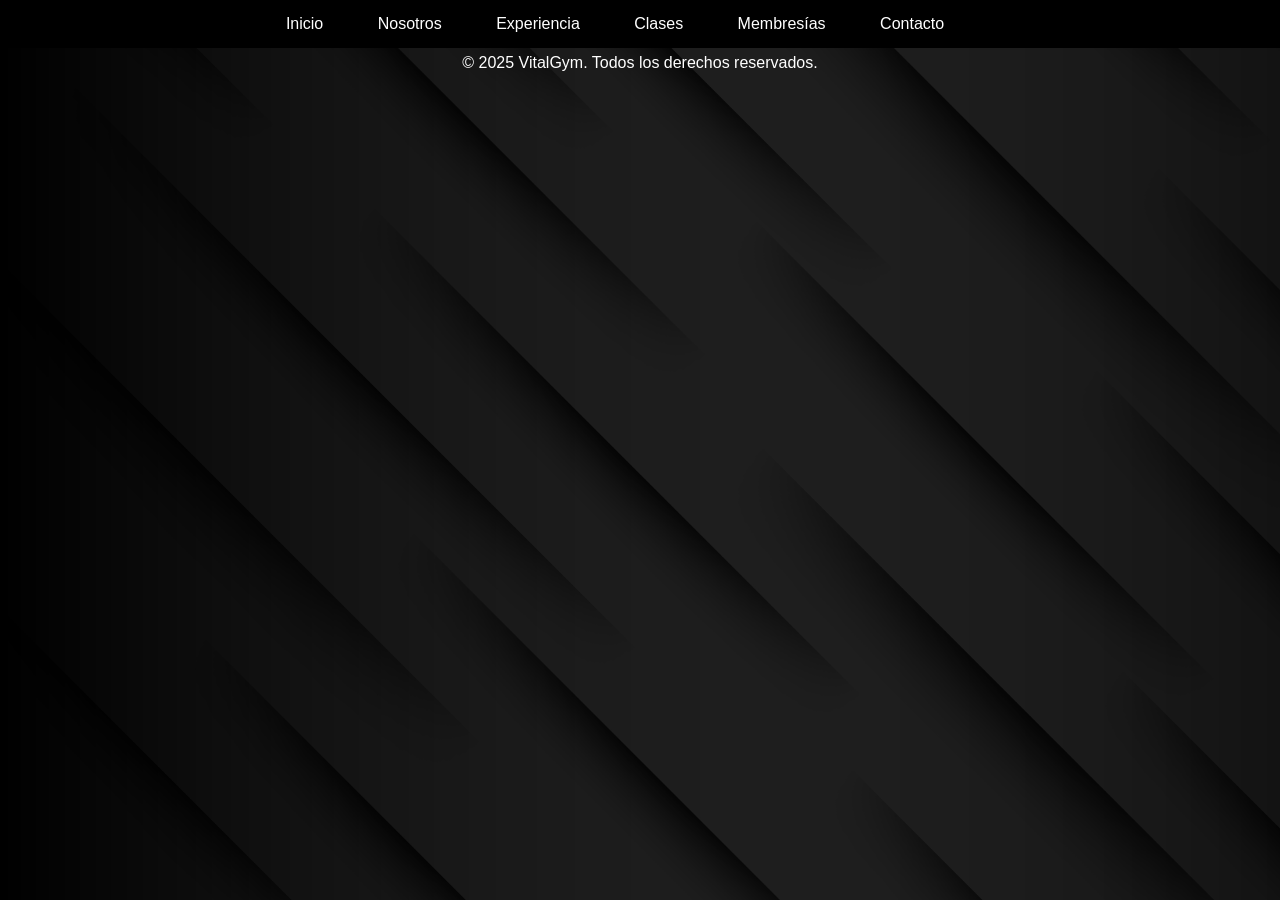
==== Paginas/Clases.html @ 5ccaf4d6 "Add files via upload" ====
<!DOCTYPE html>

<html lang="es">
	<head>
		<meta charset="utf-8">
		<title>VitalGym - Clases</title>
		<link rel="stylesheet" href="../CSS/style.css">
	</head>

	<body>
		<header class="encabezado-sitio">
			<nav class="navegacion-principal">
				<a href="../index.html" class="enlace-nav">Inicio</a>
				<a href="Nosotros.html" class="enlace-nav">Nosotros</a>
				<a href="Experiencia.html" class="enlace-nav">Experiencia</a>
				<a href="Clases.html" class="enlace-nav">Clases</a>
				<a href="Membresias.html" class="enlace-nav">Membresías</a>
				<a href="Contacto.html" class="enlace-nav">Contacto</a>
			</nav>
		</header>

		<main class="container content">

			<!-- Pie de pagina -->
			<footer>
				<a href="https://www.instagram.com/vitalgymbolivar/"><img src="../Imagenes/logoInstagram.png" alt="Instagram"></a>
				<a href="https://www.facebook.com/vitalgymbolivar"><img src="../Imagenes/logoFacebook.png" alt="Facebook"></a>
				<a href="https://api.whatsapp.com/send?phone=51954751997&text&context=Afd-wGBL8dpoyEev3ZEiuG1TWOQKa6rkV4Z9e-Qi_3XsAEE0xO3bKBwdphsJ_H2VherI7T-8sKYwsLeBPQYWJ7EQgw0ymULH9KvSPM7ACzzvUIgc3Np-n_MdEaV5icAlBZAQeN1Cwtnq-zNoyQ45agyt2w&source&app=Facebook"><img src="../Imagenes/logoWhatsapp.png" alt="Whatsapp"></a>

				<p>&copy; 2025 VitalGym. Todos los derechos reservados.</p>
			</footer>
		</main>
	</body>
</html>
---- CSS/style.css ----
* {
  margin: 0;
  padding: 0;
  box-sizing: border-box;
}

body {
  color: white;
  font-family: "Montserrat", sans-serif;
  text-align: center;
  background-image: url(../Imagenes/Fondo/abstractbg4.jpg);
  background-size: cover;
  background-attachment: fixed;
}

/* Encabezado */
.encabezado-sitio {
  position: fixed;
  top: 0;
  left: 0;
  width: 100%;
  background-color: #000;
  padding: 15px;
  text-align: center;
  z-index: 1000;
}

.navegacion-principal .enlace-nav {
  color: white;
  text-decoration: none;
  margin-right: 50px;
}

.navegacion-principal .enlace-nav:hover {
  color: #ffd700;
  text-decoration: underline;
}

/* Pie de pagina */
.pie-pagina {
  background-color: #000;
  text-align: center;
  padding: 20px 0;
}

.redes-sociales {
  margin-bottom: 10px;
}

.enlace-red {
  margin: 0 10px;
  display: inline-block;
}

.icono-red {
  width: 30px;
  transition: transform 0.3s;
}

.icono-red:hover {
  transform: scale(1.2);
}

.derechos {
  color: white;
  font-size: 14px;
}

* h1 {
  font-size: 4.5rem;
  margin-top: 6rem;
  margin-bottom: 6rem;
  color: #ffd700;
  text-transform: uppercase;
  letter-spacing: 2px;
}

h2 {
  font-size: 2.5rem;
  margin-bottom: 1.5rem;
  color: #ffffff;
  border-bottom: 2px solid #ffd700;
  display: inline-block;
  padding-bottom: 0.5rem;
}


/* =============================
   CONTENIDO PRINCIPAL
============================= */
.contenedor {
  margin-top: 20px;
  padding: 0;
}

/* =============================
   HERO / VIDEO DE FONDO
============================= */
.seccion-hero {
  position: relative;
  height: 100vh;
  display: flex;
  flex-direction: column;
  justify-content: center;
  align-items: center;
  overflow: hidden;
}

.video-fondo {
  position: absolute;
  top: 0;
  left: 0;
  width: 100%;
  height: 100%;
  object-fit: cover;
  z-index: -1;
}

.seccion-hero::before {
  content: "";
  position: absolute;
  top: 0;
  left: 0;
  right: 0;
  bottom: 0;
  background: rgba(0, 0, 0, 0.5);
  z-index: 0;
}

.texto-hero {
  z-index: 1;
}

.titulo-principal {
  font-family: Arial, Helvetica, sans-serif;
  font-size: 85px;
  font-weight: bold;
  color: #ffd700;
  margin: 20px 0;
}

.subtitulo-principal {
  font-family: Arial, Helvetica, sans-serif;
  font-size: 60px;
  color: white;
  font-weight: bold;
}

/* =============================
   BARRA PROMOCIONES
============================= */
.barra marquee {
  background-color: #ffd700;
  padding: 10px;
  font-size: 50px;
  font-weight: bold;
  display: block;
  margin: 0;
}

.texto-barra span {
  margin-right: 100px;
}

/* =============================
   SECCIÓN ENTRENADORES
============================= */
.seccion-entrenadores {
  max-width: 1200px;
  margin: 5rem auto;
  padding: 0 2rem;
}

.titulo-seccion {
  text-align: center;
  font-size: 2rem;
  margin-bottom: 2rem;
  color: #ffffff;
}

.rejilla-entrenadores {
  display: grid;
  grid-template-columns: repeat(2, 1fr);
  gap: 2rem;
}

.tarjeta-entrenador .imagen-entrenador {
  width: 100%;
  object-fit: cover;
  border-radius: 12px;
  box-shadow: 0 4px 10px rgba(0, 0, 0, 0.15);
  transition: transform 0.3s, box-shadow 0.3s;
}

.tarjeta-entrenador .imagen-entrenador:hover {
  transform: scale(1.05);
  box-shadow: 0 6px 20px rgba(0, 0, 0, 0.25);
}


/* =============================
   SECCIÓN NOSOTROS
============================= */
.contenido-nosotros {
  max-width: 1200px;
  margin: 4rem auto;
  padding: 0 2rem;
  color: #ffd700;
}

.seccion-nosotros {
  display: grid;
  grid-template-columns: 2fr 1fr; /* texto - imagen */
  align-items: center;
  gap: 2rem;
}

.seccion-nosotros .bloque-info {
  background-color: rgba(255, 255, 255, 0.05);
  border: 1px solid rgba(255, 255, 255, 0.15);
  border-radius: 10px;
  padding: 1.5rem;
  margin-bottom: 1.5rem;
}

.seccion-nosotros .texto h2 {
  color: #ffffff;
}

.seccion-nosotros .texto p {
  line-height: 1.6;
	color: #ffffff;
}

.seccion-nosotros ul {
  margin-top: 1rem;
	color: #ffffff;
  list-style-position: inside;
}

.imagen-logo img {
  width: 100%;
  max-width: 300px;
  border-radius: 10px;
  box-shadow: 0 0 10px rgba(0, 0, 0, 0.15);
}

.seccion-reels {
  text-align: center;
  margin: 4rem auto;
  padding: 2rem;
  max-width: 1200px;
}

.contenedor-reels {
  display: grid;
  grid-template-columns: repeat(auto-fit, minmax(300px, 1fr));
  gap: 2rem;
  justify-items: center;
}

.contenedor-reels iframe {
  width: 100%;
  max-width: 350px;
  height: 600px;
  border: none;
  border-radius: 10px;
  box-shadow: 0 0 10px rgba(0, 0, 0, 0.3);
}

/* =============================
   CONTACTO
============================= */
.contacto .seccion-informacion {
  max-width: 800px;
  margin: 0 auto 4rem auto;
  background-color: rgba(255, 255, 255, 0.05);
  border: 1px solid rgba(255, 255, 255, 0.15);
  border-radius: 10px;
  padding: 1.5rem;
  margin-bottom: 1.5rem;
}

.contacto .texto-contacto {
  font-size: 1.2rem;
  line-height: 1.8;
  margin-bottom: 1rem;
}

.contacto .seccion-redes {
  margin: 4rem auto;
}

.contacto .contenedor-redes-sociales {
  display: flex;
  justify-content: center;
  align-items: center;
  gap: 5rem;
  flex-wrap: wrap;
  margin-top: 2rem;
}

.contacto .icono-red-social {
  width: 90px;
  height: 90px;
}

.contacto .seccion-mapa iframe {
  width: 100%;
  display: block;
  margin: 0;
}

/* =============================
   EXPERIENCIA
============================= */
.pagina-experiencia p,
.pagina-experiencia li,
.pagina-experiencia blockquote {
  font-size: 20px;
  line-height: 1.6;
  color: #f0f0f0;
  list-style-position: inside;
}

  /* margin-bottom: 1.5rem; */
.seccion-trayectoria,
.seccion-logros,
.seccion-testimonios {
  max-width: 800px;
  margin: 0 auto 4rem auto;
  background-color: rgba(255, 255, 255, 0.05);
  border: 1px solid rgba(255, 255, 255, 0.15);
  border-radius: 10px;
  padding: 1.5rem;
  margin-bottom: 1.5rem;
}


  .pagina-experiencia .lista-logros {
  list-style: disc;
  padding-left: 40px;
}

.pagina-experiencia .testimonio {
  font-style: italic;
  border-left: 4px solid #ffd700;
  padding-left: 20px;
  margin: 20px 0;
  color: #fff;
}

.pagina-experiencia cite {
  display: block;
  margin-top: 5px;
  font-size: 18px;
  color: #ccc;
}
/* =============================
   MEMBRESÍAS
============================= */
.contenedor-planes {
  display: grid;
  grid-template-columns: repeat(auto-fit, minmax(280px, 1fr));
  gap: 2rem;
  padding: 2rem;
  max-width: 1200px;
  margin: 0 auto;
}

.tarjeta-plan {
  background-color: rgba(0, 0, 0, 0.4);
  border: 2px solid #ffd700;
  border-radius: 15px;
  padding: 2rem;
  text-align: center;
  transition: transform 0.3s ease, box-shadow 0.3s ease;
}

.tarjeta-plan:hover {
  transform: scale(1.05);
}

.nombre-plan {
  font-size: 1.8rem;
  color: #ffffff;
  margin-bottom: 1rem;
}
.precio-plan {
  font-size: 1.5rem;
  color: #ffd700;
  margin-bottom: 1rem;
}

.lista-beneficios {
  list-style: none;
  padding: 0;
  margin-bottom: 1.5rem;
  text-align: left;
  color: #f0f0f0;
}

.lista-beneficios li {
  margin: 0.5rem 0;
  position: relative;
  padding-left: 1.2rem;
}

.boton-inscripcion {
  background-color: #208b4dc2;
  color: white;
  padding: 0.7rem 1.5rem;
  border: none;
  border-radius: 8px;
  cursor: pointer;
  font-size: 1rem;
  transition: background-color 0.3s ease;
}

.boton-inscripcion:hover {
  background-color: #22a056;
}

/* Tabla */
.tabla-descuentos {
  max-width: 800px;
  margin: 4rem auto;
  text-align: center;
  color: #ffffff;
}

.tabla-descuentos table {
  width: 100%;
  border-collapse: collapse;
  background-color: rgba(255, 255, 255, 0.05);
  border-radius: 10px;
  overflow: hidden;
}

.tabla-descuentos th,
.tabla-descuentos td {
  border: 1px solid #ffd700;
  padding: 1rem;
}

.tabla-descuentos th {
  background-color: #ffd700;
  color: #222;
}
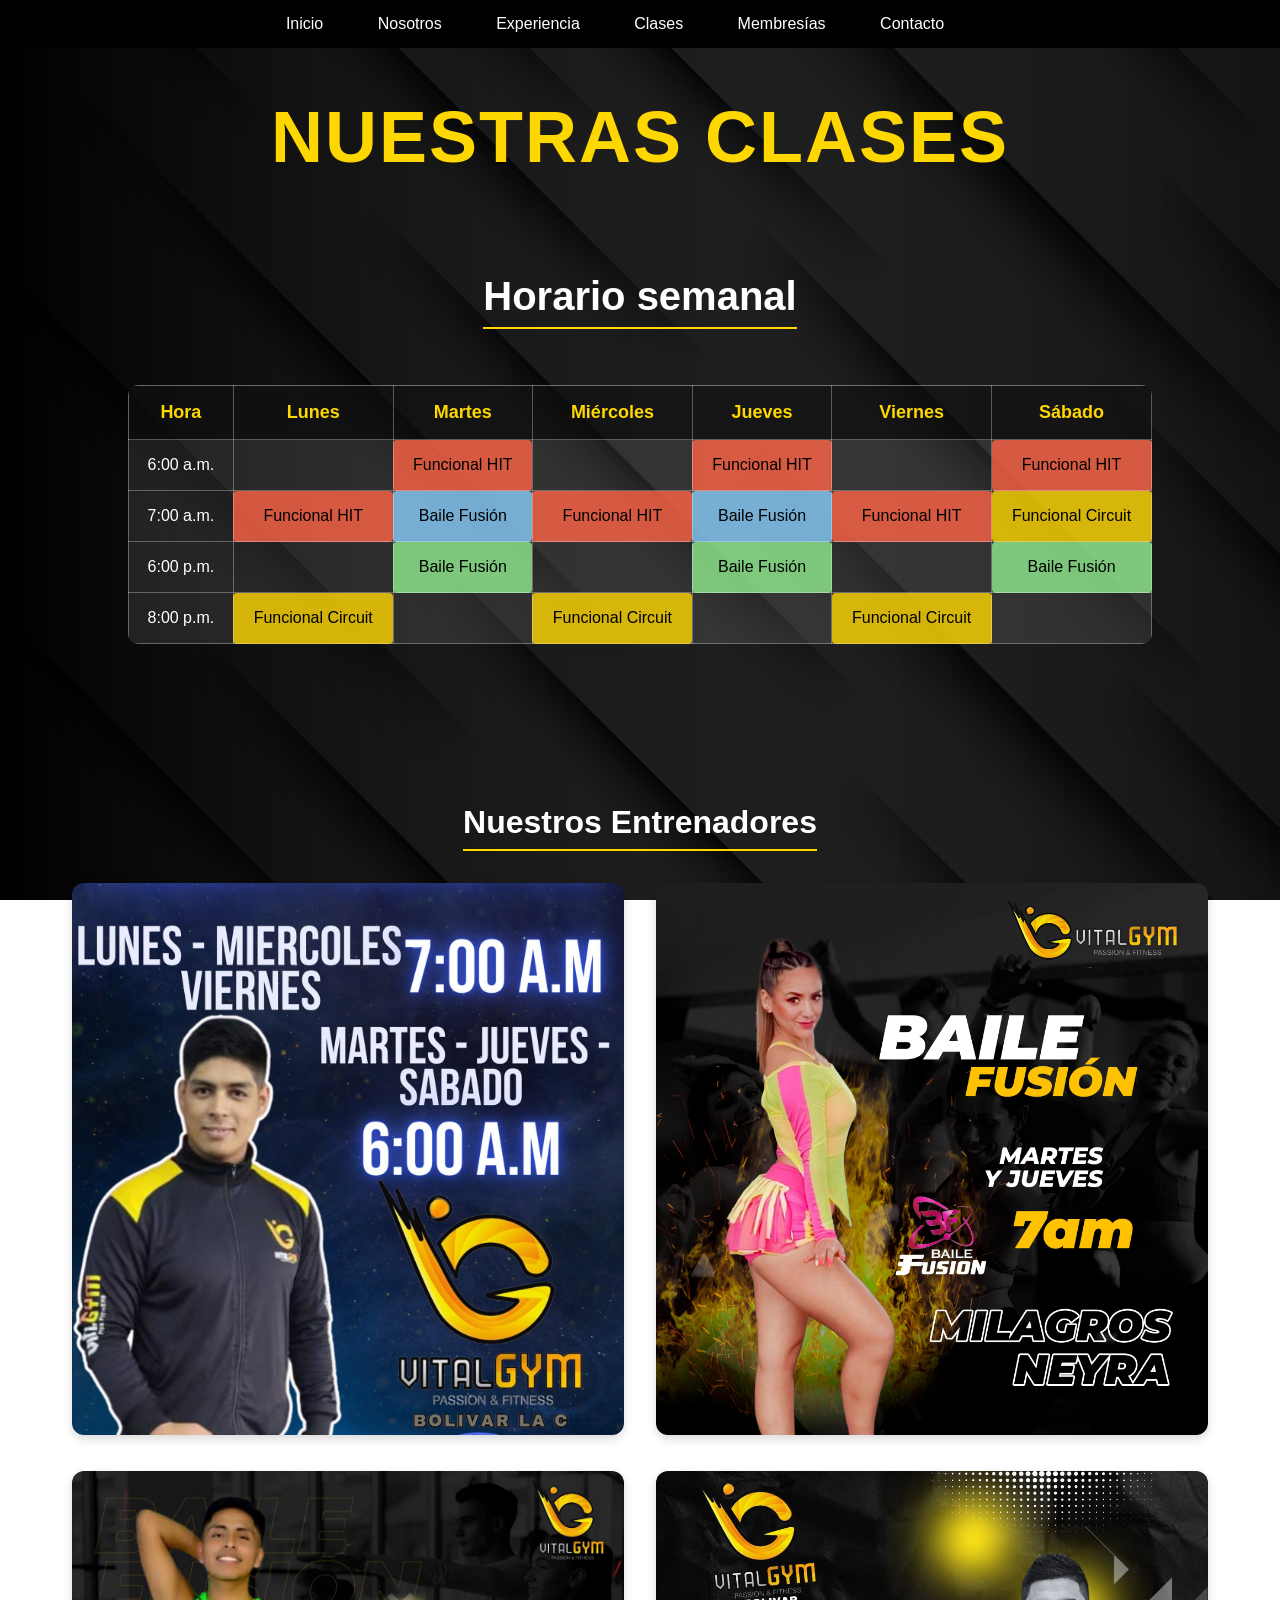
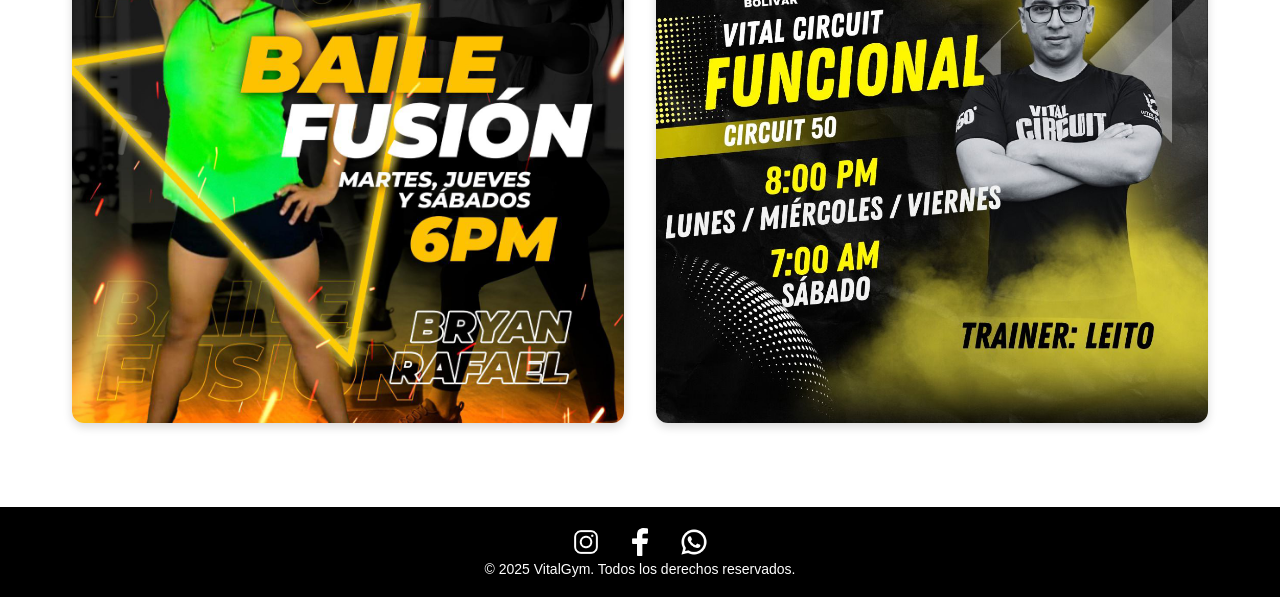
==== commit a270969a: "Add files via upload" ====
--- a/Paginas/Clases.html
+++ b/Paginas/Clases.html
@@ -1,34 +1,119 @@
 <!DOCTYPE html>
+<html lang="es">
+  <head>
+    <meta charset="utf-8">
+    <title>VitalGym - Clases</title>
+    <link rel="stylesheet" href="../CSS/style.css">
+  </head>
 
-<html lang="es">
-	<head>
-		<meta charset="utf-8">
-		<title>VitalGym - Clases</title>
-		<link rel="stylesheet" href="../CSS/style.css">
-	</head>
+  <body class="pagina-clases">
+    <header class="encabezado-sitio">
+      <nav class="navegacion-principal">
+        <a href="../index.html" class="enlace-nav">Inicio</a>
+        <a href="Nosotros.html" class="enlace-nav">Nosotros</a>
+        <a href="Experiencia.html" class="enlace-nav">Experiencia</a>
+        <a href="Clases.html" class="enlace-nav">Clases</a>
+        <a href="Membresias.html" class="enlace-nav">Membresías</a>
+        <a href="Contacto.html" class="enlace-nav">Contacto</a>
+      </nav>
+    </header>
 
-	<body>
-		<header class="encabezado-sitio">
-			<nav class="navegacion-principal">
-				<a href="../index.html" class="enlace-nav">Inicio</a>
-				<a href="Nosotros.html" class="enlace-nav">Nosotros</a>
-				<a href="Experiencia.html" class="enlace-nav">Experiencia</a>
-				<a href="Clases.html" class="enlace-nav">Clases</a>
-				<a href="Membresias.html" class="enlace-nav">Membresías</a>
-				<a href="Contacto.html" class="enlace-nav">Contacto</a>
-			</nav>
-		</header>
+    <main class="contenido-horarios">
+      <h1>Nuestras clases</h1>
+      <h2>Horario semanal</h2>
 
-		<main class="container content">
+      <section class="tabla-horarios">
+        <table>
+          <thead>
+            <tr>
+              <th>Hora</th>
+              <th>Lunes</th>
+              <th>Martes</th>
+              <th>Miércoles</th>
+              <th>Jueves</th>
+              <th>Viernes</th>
+              <th>Sábado</th>
+            </tr>
+          </thead>
 
-			<!-- Pie de pagina -->
-			<footer>
-				<a href="https://www.instagram.com/vitalgymbolivar/"><img src="../Imagenes/logoInstagram.png" alt="Instagram"></a>
-				<a href="https://www.facebook.com/vitalgymbolivar"><img src="../Imagenes/logoFacebook.png" alt="Facebook"></a>
-				<a href="https://api.whatsapp.com/send?phone=51954751997&text&context=Afd-wGBL8dpoyEev3ZEiuG1TWOQKa6rkV4Z9e-Qi_3XsAEE0xO3bKBwdphsJ_H2VherI7T-8sKYwsLeBPQYWJ7EQgw0ymULH9KvSPM7ACzzvUIgc3Np-n_MdEaV5icAlBZAQeN1Cwtnq-zNoyQ45agyt2w&source&app=Facebook"><img src="../Imagenes/logoWhatsapp.png" alt="Whatsapp"></a>
+          <tbody>
+            <tr>
+              <td>6:00 a.m.</td>
+              <td></td>
+              <td class="funcional-hit">Funcional HIT</td>
+              <td></td>
+              <td class="funcional-hit">Funcional HIT</td>
+              <td></td>
+              <td class="funcional-hit">Funcional HIT</td>
+            </tr>
 
-				<p>&copy; 2025 VitalGym. Todos los derechos reservados.</p>
-			</footer>
-		</main>
-	</body>
-</html>+            <tr>
+              <td>7:00 a.m.</td>
+              <td class="funcional-hit">Funcional HIT</td>
+              <td class="baile-fusion-a">Baile Fusión</td>
+              <td class="funcional-hit">Funcional HIT</td>
+              <td class="baile-fusion-a">Baile Fusión</td>
+              <td class="funcional-hit">Funcional HIT</td>
+              <td class="funcional-circuit">Funcional Circuit</td>
+            </tr>
+
+            <tr>
+              <td>6:00 p.m.</td>
+              <td></td>
+              <td class="baile-fusion-b">Baile Fusión</td>
+              <td></td>
+              <td class="baile-fusion-b">Baile Fusión</td>
+              <td></td>
+              <td class="baile-fusion-b">Baile Fusión</td>
+            </tr>
+
+            <tr>
+              <td>8:00 p.m.</td>
+              <td class="funcional-circuit">Funcional Circuit</td>
+              <td></td>
+              <td class="funcional-circuit">Funcional Circuit</td>
+              <td></td>
+              <td class="funcional-circuit">Funcional Circuit</td>
+              <td></td>
+            </tr>
+          </tbody>
+        </table>
+
+				<section class="seccion-entrenadores">
+					<h2 class="titulo-seccion">Nuestros Entrenadores</h2>
+					<div class="rejilla-entrenadores">
+						<div class="tarjeta-entrenador">
+							<img src="../Imagenes/Entrenadores/491972476_1246266600833497_3050470513775771081_n-copia.jpg" alt="Entrenador 1" class="imagen-entrenador">
+						</div>
+						<div class="tarjeta-entrenador">
+							<img src="../Imagenes/Entrenadores/496846001_1270750488385108_3084071861743620848_n.jpg" alt="Entrenador 2" class="imagen-entrenador">
+						</div>
+						<div class="tarjeta-entrenador">
+							<img src="../Imagenes/Entrenadores/505661782_1293728682753955_338948425806057382_n.jpg" alt="Entrenador 3" class="imagen-entrenador">
+						</div>
+						<div class="tarjeta-entrenador">
+							<img src="../Imagenes/Entrenadores/514714583_1312510607542429_4708558992034376251_n.jpg" alt="Entrenador 4" class="imagen-entrenador">
+						</div>
+					</div>
+				</section>
+      </section>
+
+    </main>
+
+    <footer class="pie-pagina">
+      <div class="contenedor-redes">
+        <a href="https://www.instagram.com/vitalgymbolivar/" class="enlace-red">
+          <img src="../Imagenes/logoInstagram.png" alt="Instagram" class="icono-red">
+        </a>
+        <a href="https://www.facebook.com/vitalgymbolivar" class="enlace-red">
+          <img src="../Imagenes/logoFacebook.png" alt="Facebook" class="icono-red">
+        </a>
+        <a href="https://api.whatsapp.com/send?phone=51954751997" class="enlace-red">
+          <img src="../Imagenes/logoWhatsapp.png" alt="Whatsapp" class="icono-red">
+        </a>
+      </div>
+
+      <p class="derechos">&copy; 2025 VitalGym. Todos los derechos reservados.</p>
+    </footer>
+  </body>
+</html>
--- a/CSS/style.css
+++ b/CSS/style.css
@@ -1,3 +1,4 @@
+/* #region General */
 
 * {
   margin: 0;
@@ -14,13 +15,35 @@
   background-attachment: fixed;
 }
 
-/* Encabezado */
+* h1 {
+  font-size: 72px;
+  margin-top: 96px;
+  margin-bottom: 96px;
+  color: #ffd700;
+  text-transform: uppercase;
+  letter-spacing: 2px;
+}
+
+h2 {
+  font-size: 40px;
+  margin-bottom: 24px;
+  color: #ffffff;
+  border-bottom: 2px solid #ffd700;
+  display: inline-block;
+  padding-bottom: 8px;
+}
+
+/* #endregion General */
+
+
+/* #region Encabezado */
+
 .encabezado-sitio {
   position: fixed;
   top: 0;
   left: 0;
   width: 100%;
-  background-color: #000;
+  background-color: #000000;
   padding: 15px;
   text-align: center;
   z-index: 1000;
@@ -37,9 +60,13 @@
   text-decoration: underline;
 }
 
-/* Pie de pagina */
+/* #endregion Encabezado */
+
+
+/* #region Pie de pagina */
+
 .pie-pagina {
-  background-color: #000;
+  background-color: #000000;
   text-align: center;
   padding: 20px 0;
 }
@@ -67,36 +94,17 @@
   font-size: 14px;
 }
 
-* h1 {
-  font-size: 4.5rem;
-  margin-top: 6rem;
-  margin-bottom: 6rem;
-  color: #ffd700;
-  text-transform: uppercase;
-  letter-spacing: 2px;
-}
-
-h2 {
-  font-size: 2.5rem;
-  margin-bottom: 1.5rem;
-  color: #ffffff;
-  border-bottom: 2px solid #ffd700;
-  display: inline-block;
-  padding-bottom: 0.5rem;
-}
-
-
-/* =============================
-   CONTENIDO PRINCIPAL
-============================= */
+/* #endregion Pie de pagina */
+
+
+/* #region Index */
+
 .contenedor {
   margin-top: 20px;
   padding: 0;
 }
 
-/* =============================
-   HERO / VIDEO DE FONDO
-============================= */
+/* Video */
 .seccion-hero {
   position: relative;
   height: 100vh;
@@ -124,7 +132,7 @@
   left: 0;
   right: 0;
   bottom: 0;
-  background: rgba(0, 0, 0, 0.5);
+  background: #00000080;
   z-index: 0;
 }
 
@@ -147,9 +155,7 @@
   font-weight: bold;
 }
 
-/* =============================
-   BARRA PROMOCIONES
-============================= */
+/* Barra */
 .barra marquee {
   background-color: #ffd700;
   padding: 10px;
@@ -163,79 +169,74 @@
   margin-right: 100px;
 }
 
-/* =============================
-   SECCIÓN ENTRENADORES
-============================= */
+/* Entrenadores */
 .seccion-entrenadores {
   max-width: 1200px;
-  margin: 5rem auto;
-  padding: 0 2rem;
+  margin: 80px auto;
+  padding: 0 32px;
 }
 
 .titulo-seccion {
   text-align: center;
-  font-size: 2rem;
-  margin-bottom: 2rem;
+  font-size: 32px;
+  margin-bottom: 32px;
   color: #ffffff;
 }
 
 .rejilla-entrenadores {
   display: grid;
   grid-template-columns: repeat(2, 1fr);
-  gap: 2rem;
+  gap: 32px;
 }
 
 .tarjeta-entrenador .imagen-entrenador {
   width: 100%;
   object-fit: cover;
   border-radius: 12px;
-  box-shadow: 0 4px 10px rgba(0, 0, 0, 0.15);
+  box-shadow: 0 4px 10px #00000026;
   transition: transform 0.3s, box-shadow 0.3s;
 }
 
 .tarjeta-entrenador .imagen-entrenador:hover {
   transform: scale(1.05);
-  box-shadow: 0 6px 20px rgba(0, 0, 0, 0.25);
-}
-
-
-/* =============================
-   SECCIÓN NOSOTROS
-============================= */
+  box-shadow: 0 6px 20px #00000040;
+}
+
+/* #endregion Index */
+
+
+/* #region Nosotros */
+
 .contenido-nosotros {
   max-width: 1200px;
-  margin: 4rem auto;
-  padding: 0 2rem;
+  margin: 64px auto;
+  padding: 0 32px;
   color: #ffd700;
 }
 
 .seccion-nosotros {
   display: grid;
-  grid-template-columns: 2fr 1fr; /* texto - imagen */
+  grid-template-columns: 2fr 1fr;
   align-items: center;
-  gap: 2rem;
+  gap: 32px;
 }
 
 .seccion-nosotros .bloque-info {
-  background-color: rgba(255, 255, 255, 0.05);
-  border: 1px solid rgba(255, 255, 255, 0.15);
-  border-radius: 10px;
-  padding: 1.5rem;
-  margin-bottom: 1.5rem;
-}
-
-.seccion-nosotros .texto h2 {
-  color: #ffffff;
+  background-color: #ffffff0d;
+  border: 1px solid #ffffff26;
+  border-radius: 10px;
+  padding: 24px;
+  margin-bottom: 24px;
 }
 
 .seccion-nosotros .texto p {
   line-height: 1.6;
-	color: #ffffff;
+  color: #ffffff;
 }
 
 .seccion-nosotros ul {
-  margin-top: 1rem;
-	color: #ffffff;
+  margin-top: 16px;
+  color: #ffffff;
   list-style-position: inside;
 }
 
@@ -243,20 +244,21 @@
   width: 100%;
   max-width: 300px;
   border-radius: 10px;
-  box-shadow: 0 0 10px rgba(0, 0, 0, 0.15);
-}
-
+  box-shadow: 0 0 10px #00000026;
+}
+
+/* Reels de instagram */
 .seccion-reels {
   text-align: center;
-  margin: 4rem auto;
-  padding: 2rem;
+  margin: 64px auto;
+  padding: 32px;
   max-width: 1200px;
 }
 
 .contenedor-reels {
   display: grid;
   grid-template-columns: repeat(auto-fit, minmax(300px, 1fr));
-  gap: 2rem;
+  gap: 32px;
   justify-items: center;
 }
 
@@ -266,39 +268,41 @@
   height: 600px;
   border: none;
   border-radius: 10px;
-  box-shadow: 0 0 10px rgba(0, 0, 0, 0.3);
-}
-
-/* =============================
-   CONTACTO
-============================= */
+  box-shadow: 0 0 10px #0000004d;
+}
+
+/* #endregion Nosotros */
+
+
+/* #region Contacto */
+
 .contacto .seccion-informacion {
   max-width: 800px;
-  margin: 0 auto 4rem auto;
-  background-color: rgba(255, 255, 255, 0.05);
-  border: 1px solid rgba(255, 255, 255, 0.15);
-  border-radius: 10px;
-  padding: 1.5rem;
-  margin-bottom: 1.5rem;
+  margin: 0 auto 64px auto;
+  background-color: #ffffff0d;
+  border: 1px solid #ffffff26;
+  border-radius: 10px;
+  padding: 24px;
+  margin-bottom: 24px;
 }
 
 .contacto .texto-contacto {
-  font-size: 1.2rem;
+  font-size: 19px;
   line-height: 1.8;
-  margin-bottom: 1rem;
+  margin-bottom: 16px;
 }
 
 .contacto .seccion-redes {
-  margin: 4rem auto;
+  margin: 64px auto;
 }
 
 .contacto .contenedor-redes-sociales {
   display: flex;
   justify-content: center;
   align-items: center;
-  gap: 5rem;
+  gap: 80px;
   flex-wrap: wrap;
-  margin-top: 2rem;
+  margin-top: 32px;
 }
 
 .contacto .icono-red-social {
@@ -312,9 +316,11 @@
   margin: 0;
 }
 
-/* =============================
-   EXPERIENCIA
-============================= */
+/* #endregion Contacto */
+
+
+/* #region Experiencia */
+
 .pagina-experiencia p,
 .pagina-experiencia li,
 .pagina-experiencia blockquote {
@@ -324,21 +330,19 @@
   list-style-position: inside;
 }
 
-  /* margin-bottom: 1.5rem; */
 .seccion-trayectoria,
 .seccion-logros,
 .seccion-testimonios {
   max-width: 800px;
-  margin: 0 auto 4rem auto;
-  background-color: rgba(255, 255, 255, 0.05);
-  border: 1px solid rgba(255, 255, 255, 0.15);
-  border-radius: 10px;
-  padding: 1.5rem;
-  margin-bottom: 1.5rem;
-}
-
-
-  .pagina-experiencia .lista-logros {
+  margin: 0 auto 64px auto;
+  background-color: #ffffff0d;
+  border: 1px solid #ffffff26;
+  border-radius: 10px;
+  padding: 24px;
+  margin-bottom: 24px;
+}
+
+.pagina-experiencia .lista-logros {
   list-style: disc;
   padding-left: 40px;
 }
@@ -348,32 +352,35 @@
   border-left: 4px solid #ffd700;
   padding-left: 20px;
   margin: 20px 0;
-  color: #fff;
+  color: #ffffff;
 }
 
 .pagina-experiencia cite {
   display: block;
   margin-top: 5px;
   font-size: 18px;
-  color: #ccc;
-}
-/* =============================
-   MEMBRESÍAS
-============================= */
+  color: #cccccc;
+}
+
+/* #endregion Experiencia */
+
+
+/* #region Membresias */
+
 .contenedor-planes {
   display: grid;
   grid-template-columns: repeat(auto-fit, minmax(280px, 1fr));
-  gap: 2rem;
-  padding: 2rem;
+  gap: 32px;
+  padding: 32px;
   max-width: 1200px;
   margin: 0 auto;
 }
 
 .tarjeta-plan {
-  background-color: rgba(0, 0, 0, 0.4);
+  background-color: #00000066;
   border: 2px solid #ffd700;
   border-radius: 15px;
-  padding: 2rem;
+  padding: 32px;
   text-align: center;
   transition: transform 0.3s ease, box-shadow 0.3s ease;
 }
@@ -383,38 +390,39 @@
 }
 
 .nombre-plan {
-  font-size: 1.8rem;
-  color: #ffffff;
-  margin-bottom: 1rem;
-}
+  font-size: 29px;
+  color: #ffffff;
+  margin-bottom: 16px;
+}
+
 .precio-plan {
-  font-size: 1.5rem;
+  font-size: 24px;
   color: #ffd700;
-  margin-bottom: 1rem;
+  margin-bottom: 16px;
 }
 
 .lista-beneficios {
   list-style: none;
   padding: 0;
-  margin-bottom: 1.5rem;
+  margin-bottom: 24px;
   text-align: left;
   color: #f0f0f0;
 }
 
 .lista-beneficios li {
-  margin: 0.5rem 0;
+  margin: 8px 0;
   position: relative;
-  padding-left: 1.2rem;
+  padding-left: 19px;
 }
 
 .boton-inscripcion {
   background-color: #208b4dc2;
   color: white;
-  padding: 0.7rem 1.5rem;
+  padding: 11px 24px;
   border: none;
   border-radius: 8px;
   cursor: pointer;
-  font-size: 1rem;
+  font-size: 16px;
   transition: background-color 0.3s ease;
 }
 
@@ -422,10 +430,9 @@
   background-color: #22a056;
 }
 
-/* Tabla */
 .tabla-descuentos {
   max-width: 800px;
-  margin: 4rem auto;
+  margin: 64px auto;
   text-align: center;
   color: #ffffff;
 }
@@ -433,7 +440,7 @@
 .tabla-descuentos table {
   width: 100%;
   border-collapse: collapse;
-  background-color: rgba(255, 255, 255, 0.05);
+  background-color: #ffffff0d;
   border-radius: 10px;
   overflow: hidden;
 }
@@ -441,12 +448,73 @@
 .tabla-descuentos th,
 .tabla-descuentos td {
   border: 1px solid #ffd700;
-  padding: 1rem;
+  padding: 16px;
 }
 
 .tabla-descuentos th {
   background-color: #ffd700;
-  color: #222;
-}
-
-
+  color: #222222;
+}
+
+/* #endregion Membresias */
+
+
+/* #region Clases */
+
+.tabla-horarios table {
+  width: 80%;
+  margin: auto;
+  border-collapse: collapse;
+  margin-top: 32px;
+  margin-bottom: 160px;
+  background-color: #ffffff1a;
+  border-radius: 10px;
+  overflow: hidden;
+}
+
+.tabla-horarios th,
+.tabla-horarios td {
+  border: 1px solid #ffffff4d;
+  padding: 16px;
+  text-align: center;
+}
+
+.tabla-horarios th {
+  background-color: #00000099;
+  color: #ffd700;
+  font-size: 18px;
+}
+
+.tabla-horarios td {
+  font-weight: 500;
+  font-size: 16px;
+}
+
+/* Colores */
+.funcional-hit {
+  background-color: #ff6347cc;
+}
+
+.baile-fusion-a {
+  background-color: #87cefacd;
+}
+
+.baile-fusion-b {
+  background-color: #90ee90cc;
+}
+
+.funcional-circuit {
+  background-color: #ffd700cc;
+}
+
+.funcional-hit,
+.baile-fusion-a,
+.baile-fusion-b,
+.funcional-circuit {
+  color: #000000;
+  font-weight: 600;
+  border: 1px solid #ffffff66;
+  border-radius: 4px;
+}
+
+/* #endregion Clases */
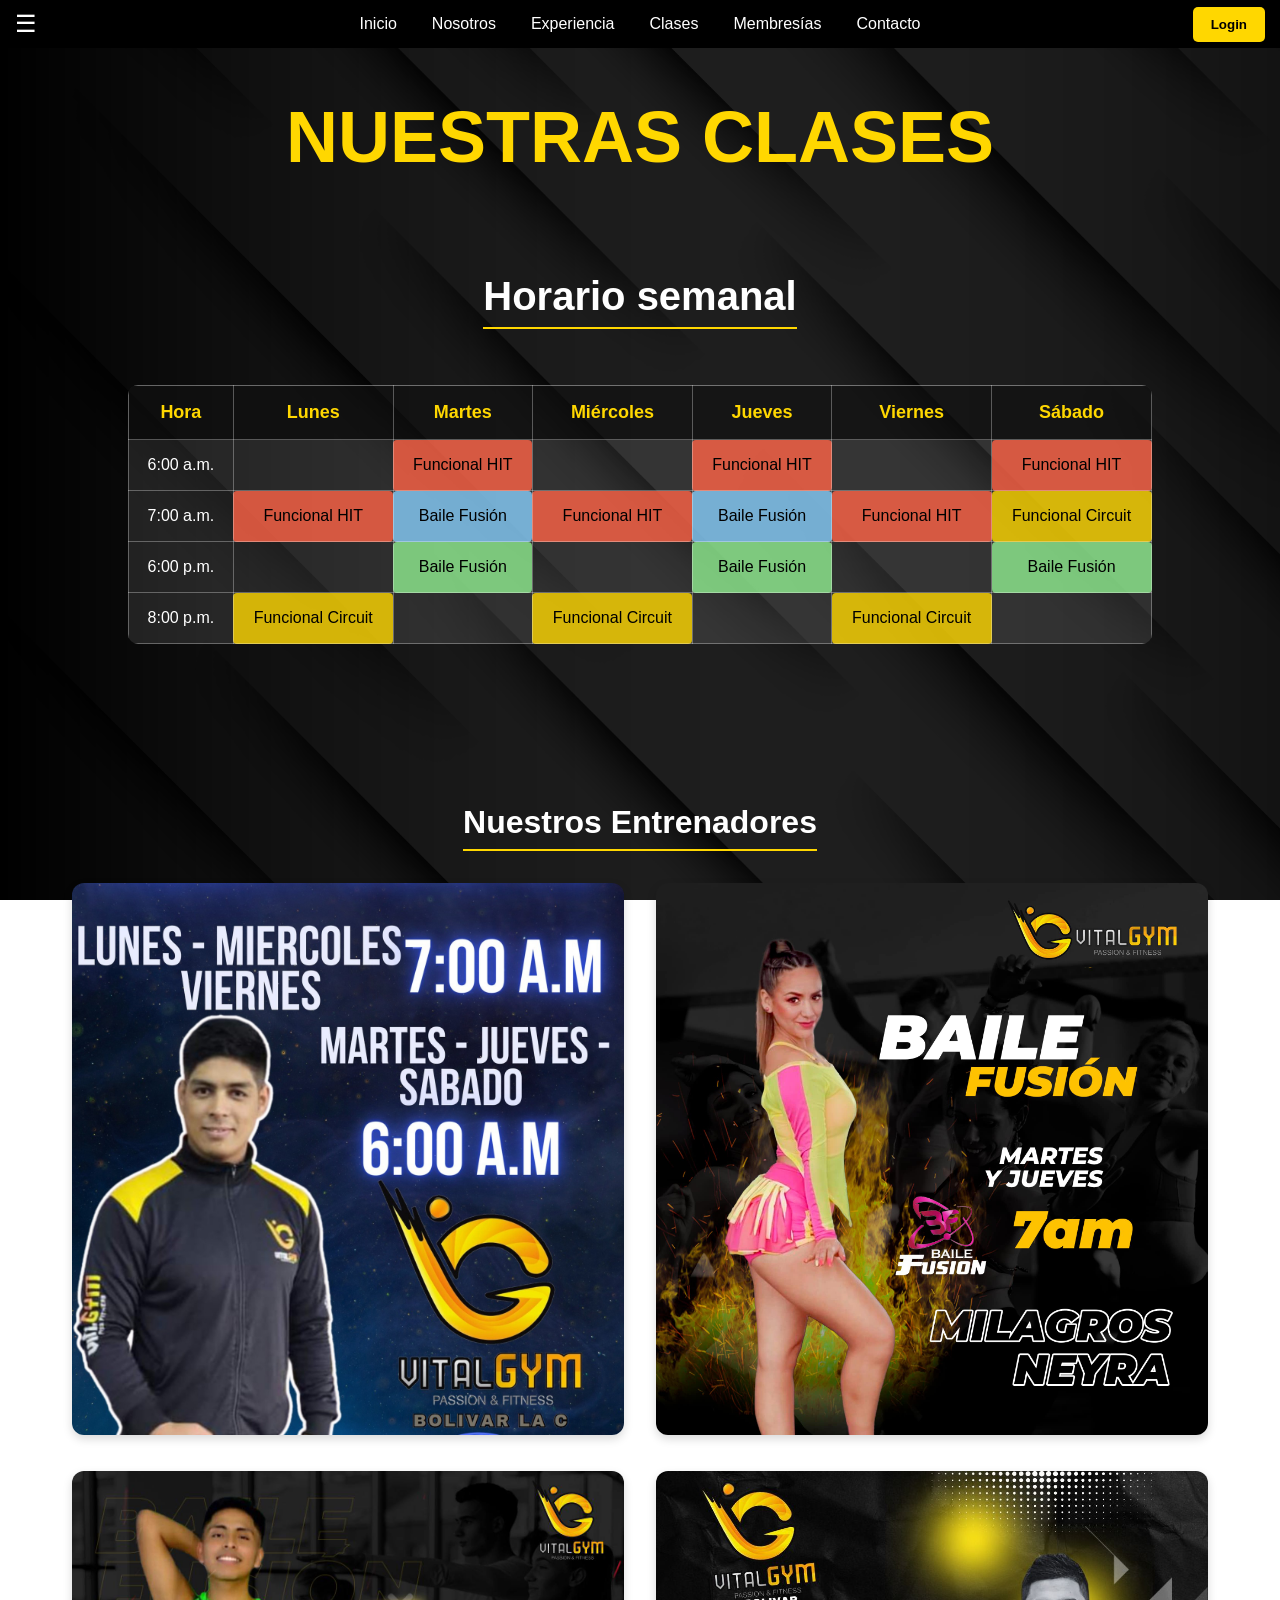
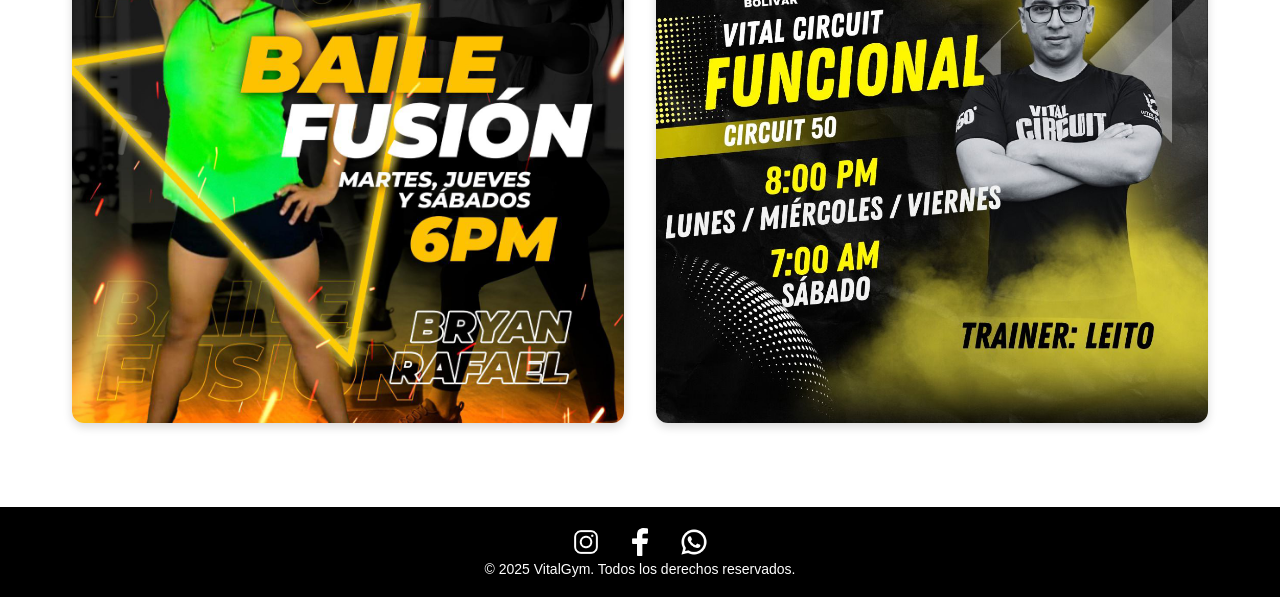
==== commit 5a12005e: "Pagina con JavaScript Tercer avance" ====
--- a/Paginas/Clases.html
+++ b/Paginas/Clases.html
@@ -8,15 +8,51 @@
 
   <body class="pagina-clases">
     <header class="encabezado-sitio">
-      <nav class="navegacion-principal">
-        <a href="../index.html" class="enlace-nav">Inicio</a>
-        <a href="Nosotros.html" class="enlace-nav">Nosotros</a>
-        <a href="Experiencia.html" class="enlace-nav">Experiencia</a>
-        <a href="Clases.html" class="enlace-nav">Clases</a>
-        <a href="Membresias.html" class="enlace-nav">Membresías</a>
-        <a href="Contacto.html" class="enlace-nav">Contacto</a>
-      </nav>
-    </header>
+			<nav class="navegacion-principal">
+				<button class="btn-menu">☰</button>
+
+				<div class="nav-links">
+					<a href="../index.html" class="enlace-nav">Inicio</a>
+					<a href="Nosotros.html" class="enlace-nav">Nosotros</a>
+					<a href="Experiencia.html" class="enlace-nav">Experiencia</a>
+					<a href="Clases.html" class="enlace-nav">Clases</a>
+					<a href="Membresias.html" class="enlace-nav">Membresías</a>
+					<a href="Contacto.html" class="enlace-nav">Contacto</a>
+				</div>
+
+        <button class="btn-login" id="btnLogin">Login</button>
+			</nav>
+		</header>
+
+    <!-- Login -->
+		<div class="modal" id="ventanaLogin">
+			<div class="modal-contenido">
+				<span class="cerrar" id="cerrarLogin">&times;</span>
+				<h2>Iniciar sesión</h2>
+
+				<input type="text" placeholder="Correo o usuario" class="campo" id="usuarioCampo">
+				<input type="password" placeholder="Contraseña" class="campo" id="passwordCampo">
+
+				<button class="btn-entrar" id="btnEntrar">Entrar</button>
+
+				<h3>¿No tienes cuenta?</h3>
+				<button class="btn-registrarse" id="btnRegistrarse">Registrarse</button>
+			</div>
+		</div>
+
+		<!-- Registro -->
+		<div class="modal" id="ventanaRegistro">
+			<div class="modal-contenido">
+        <span class="cerrar" id="cerrarRegistro">&times;</span>
+        <h2>Crear cuenta</h2>
+
+        <input type="text" placeholder="Nombre completo" class="campo" id="nombreRegistro">
+        <input type="email" placeholder="Correo" class="campo" id="correoRegistro">
+        <input type="password" placeholder="Contraseña" class="campo" id="passwordCampo">
+
+        <button class="btn-registrar-final" id="btnRegistrarFinal">Registrarme</button>
+			</div>
+		</div>
 
     <main class="contenido-horarios">
       <h1>Nuestras clases</h1>
@@ -115,5 +151,7 @@
 
       <p class="derechos">&copy; 2025 VitalGym. Todos los derechos reservados.</p>
     </footer>
+
+    <script src="../JS/main.js"></script>
   </body>
 </html>
--- a/CSS/style.css
+++ b/CSS/style.css
@@ -21,7 +21,6 @@
   margin-bottom: 96px;
   color: #ffd700;
   text-transform: uppercase;
-  letter-spacing: 2px;
 }
 
 h2 {
@@ -49,16 +48,167 @@
   z-index: 1000;
 }
 
-.navegacion-principal .enlace-nav {
+.navegacion-principal {
+  display: flex;
+  align-items: center;
+  justify-content: center;
+  position: relative;
+}
+
+.btn-menu {
+  background: #000000;
+  color: white;
+  font-size: 24px;
+  border: none;
+  cursor: pointer;
+  position: absolute;
+  left: 0;
+}
+
+.nav-links {
+  display: flex;
+  gap: 35px;
+
+  transition: all .5s ease; /* Habilita animación */
+  transform-origin: left;   /* Se comprime hacia la izquierda */
+}
+
+.nav-links .enlace-nav {
   color: white;
   text-decoration: none;
-  margin-right: 50px;
-}
-
-.navegacion-principal .enlace-nav:hover {
+}
+
+.nav-links .enlace-nav:hover {
   color: #ffd700;
   text-decoration: underline;
 }
+
+.nav-links.active {
+  /* visibility: hidden;
+  opacity: 0;
+  pointer-events: none; */
+
+  transform: translateX(-30px) scaleX(0); /* Se encoge a la izquierda */
+  opacity: 0;
+  pointer-events: none;
+}
+
+.btn-login {
+  background: #ffd700;
+  border: none;
+  padding: 10px 18px;
+  border-radius: 5px;
+  font-weight: bold;
+  cursor: pointer;
+  position: absolute;
+  right: 0;
+}
+
+.btn-login:hover {
+  background: #e6c200;
+}
+
+/* Modal para el login */
+.modal {
+	display: none;
+	position: fixed;
+	top: 0;
+	left: 0;
+	width: 100%;
+	height: 100%;
+	background: rgba(0, 0, 0, 0.5);
+	justify-content: center;
+	align-items: center;
+	z-index: 2000;
+  backdrop-filter: blur(3px);
+}
+
+.modal.mostrar {
+	display: flex;
+}
+
+.modal-contenido {
+	background: rgb(0, 0, 0);
+	padding: 25px;
+	border-radius: 12px;
+	width: 350px;
+	text-align: center;
+}
+
+.campo {
+  width: 90%;
+  padding: 12px;
+  margin: 10px 0;
+  border-radius: 6px;
+  border: 1px solid #ffd700;
+  background: black;
+  color: white;
+  font-size: 15px;
+  outline: none;
+  transition: .3s;
+}
+
+.campo:focus {
+  border-color: white;
+  box-shadow: 0 0 8px rgba(255, 215, 0, 0.5);
+}
+
+.btn-entrar, .btn-registrarse, .btn-registrar-final {
+  width: 90%;
+  padding: 12px;
+  border: none;
+  border-radius: 6px;
+  font-size: 16px;
+  cursor: pointer;
+  margin-top: 15px;
+  transition: .3s;
+}
+
+.btn-entrar {
+  background: #ffd700;
+  color: #000;
+  font-weight: bold;
+  margin-bottom: 20px;
+}
+
+.btn-entrar:hover {
+  background: #e6c200;
+}
+
+.btn-registrarse {
+  background: transparent;
+  border: 1px solid #ffd700;
+  color: #ffd700;
+}
+
+.btn-registrarse:hover {
+  background: #ffd700;
+  color: #000;
+}
+
+.cerrar {
+  color: #ffd700;
+  font-size: 28px;
+  float: right;
+  cursor: pointer;
+  transition: .3s;
+}
+
+.cerrar:hover {
+  color: #e6c200;
+}
+
+.btn-registrar-final {
+  background: #ffd700;
+  border: 1px solid #ffd700;
+  color: #000;
+  font-weight: bold;
+}
+
+.btn-registrar-final:hover {
+  background: #e6c200;
+}
+
 
 /* #endregion Encabezado */
 
@@ -308,8 +458,108 @@
 .contacto .icono-red-social {
   width: 90px;
   height: 90px;
-}
-
+  transition: transform 0.3s;
+}
+
+.contacto .icono-red-social:hover {
+  transform: scale(1.2);
+}
+
+/* Formulario */
+.formulario-contacto {
+  display: flex;
+  width: 50%;
+  margin: auto;
+  flex-direction: column;
+  gap: 10px;
+}
+
+.formulario-contacto input,
+.formulario-contacto textarea {
+  padding: 8px;
+  border: none;
+  border-radius: 5px;
+  background-color: #4e4e4ec2;
+  color: white;
+}
+
+.formulario-contacto label {
+  text-transform: uppercase;
+  font-size: 20px;
+  color: #c2c0c0;
+}
+
+.boton-enviar {
+  background-color: #ffd700;
+  color: rgb(0, 0, 0);
+  border: none;
+  padding: 10px;
+  border-radius: 5px;
+  font-weight: bold;
+  cursor: pointer;
+}
+
+.boton-enviar:hover {
+  background-color: #ffbf00;
+}
+
+.grupo-radio {
+  display: flex;
+  gap: 25px;
+  align-items: center;
+  margin: 10px 0 20px 0;
+  justify-content: center;
+}
+
+.grupo-radio input[type="radio"] {
+  accent-color: #ffd700;
+  cursor: pointer;
+}
+
+.grupo-radio label {
+  color: #e0e0e0;
+  font-size: 18px;
+  letter-spacing: 0.5px;
+  cursor: pointer;
+  transition: color 0.3s ease;
+}
+
+select#motivo {
+  margin: auto;
+  width: 80%;
+  padding: 8px;
+  border: none;
+  border-radius: 5px;
+  background-color: #4e4e4ec2;
+  color: #ececec;
+  font-size: 18px;
+  cursor: pointer;
+  margin-bottom: 12px;
+  text-align: center;
+
+}
+
+.grupo-checkbox {
+  display: flex;
+  flex-wrap: wrap;
+  gap: 18px;                /* separación entre casillas */
+  justify-content: center; /* centra todo */
+  margin-bottom: 12px;
+}
+
+.grupo-checkbox label {
+  color: #e0e0e0;
+  font-size: 18px;
+  margin-left: 4px;
+}
+
+.grupo-checkbox label:hover {
+  color: #ffd700;
+}
+
+
+
+/* Mapa */
 .contacto .seccion-mapa iframe {
   width: 100%;
   display: block;
@@ -518,3 +768,7 @@
 }
 
 /* #endregion Clases */
+
+
+
+
